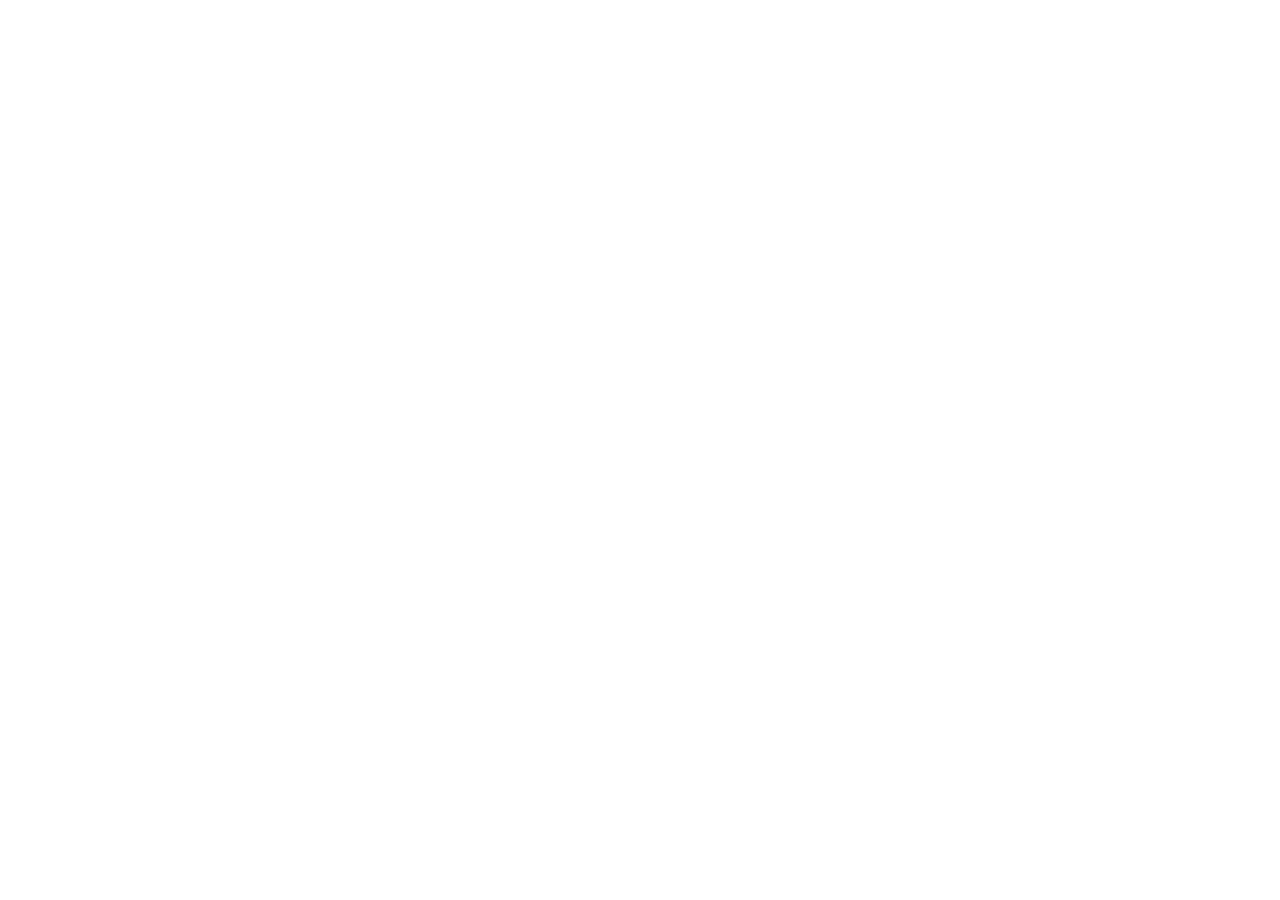
==== 11 Regex/index.html @ d15121ba "added regex basic for JS examples" ====
<!DOCTYPE html>
<html lang="en">
  <head>
    <meta charset="UTF-8" />
    <meta name="viewport" content="width=device-width, initial-scale=1.0" />
    <title>Document</title>
  </head>
  <body>
    <script src="/Regex In JavaScript.js"></script>
  </body>
</html>
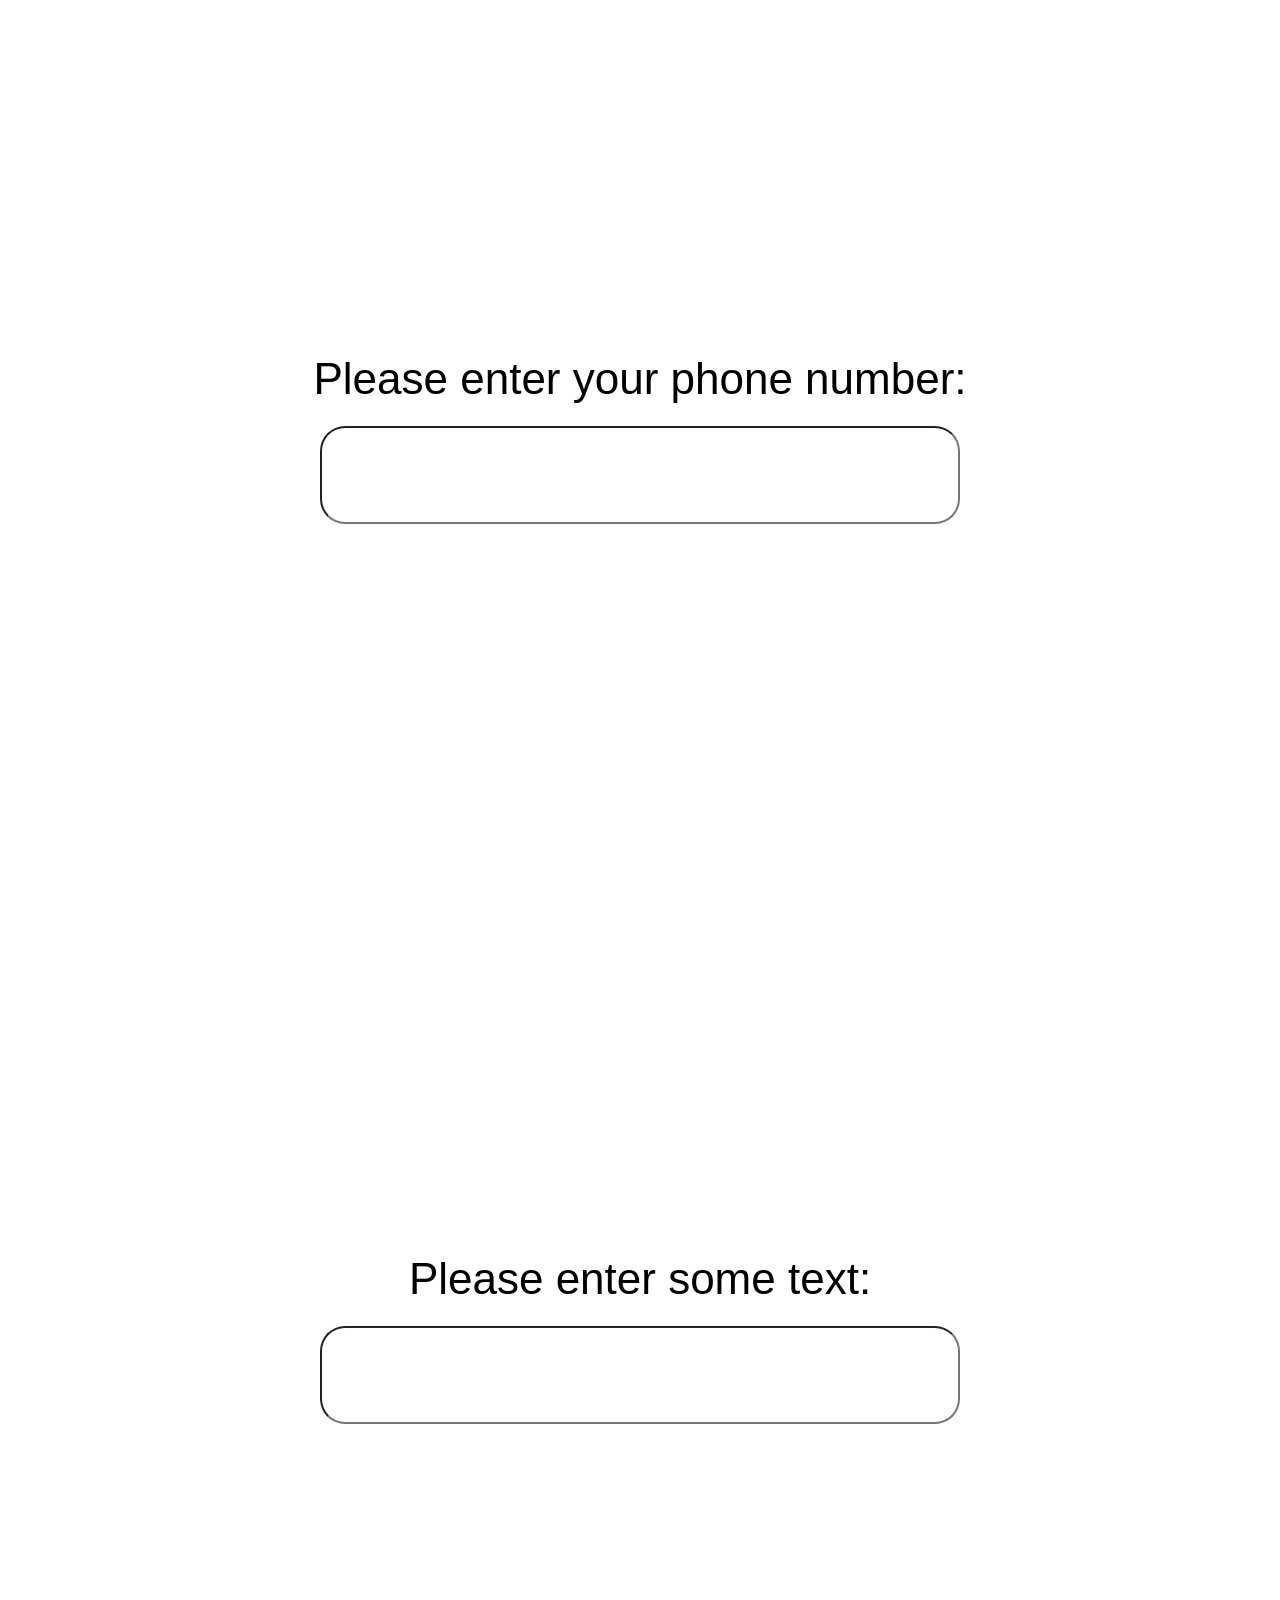
==== commit 6325a435: "added annotated JS script with regex examples for working with user input" ====
--- a/11 Regex/index.html
+++ b/11 Regex/index.html
@@ -3,9 +3,36 @@
   <head>
     <meta charset="UTF-8" />
     <meta name="viewport" content="width=device-width, initial-scale=1.0" />
-    <title>Document</title>
+    <title>JS Regex Tutorial</title>
+    <link href="css/main.css" rel="stylesheet" />
+    <script defer src="js/main.js"></script>
   </head>
   <body>
-    <script src="/Regex In JavaScript.js"></script>
+    <main class="flexCenter">
+      <section class="phoneView flexCenter">
+        <form id="phoneForm" class="phoneForm flexCenter">
+          <label for="phoneNum">Please enter your phone number:</label>
+          <input
+            id="phoneNum"
+            class="phoneNum"
+            type="text"
+            autocomplete="off"
+          />
+          <p class="phoneFormat">Examples: (555)555-5555 or 123-456-7899</p>
+        </form>
+      </section>
+
+      <section class="textView flexCenter">
+        <form id="textForm" class="textForm flexCenter">
+          <label for="textEntry">Please enter some text:</label>
+          <input
+            id="textEntry"
+            class="textEntry"
+            type="text"
+            autocomplete="off"
+          />
+        </form>
+      </section>
+    </main>
   </body>
 </html>
--- a/11 Regex/css/main.css
+++ b/11 Regex/css/main.css
@@ -0,0 +1,73 @@
+* {
+  margin: 0;
+  padding: 0;
+  box-sizing: border-box;
+}
+
+.flexCenter {
+  display: flex;
+  flex-direction: column;
+  justify-content: center;
+  align-items: center;
+}
+
+html,
+body {
+  width: 100vw;
+  height: 100vh;
+  font-family: Arial, Helvetica, sans-serif;
+  font-size: 22px;
+}
+
+@media only screen and (min-width: 768px) {
+  html,
+  body {
+    font-size: 44px;
+  }
+}
+
+section {
+  width: 100vw;
+  height: 100vh;
+}
+
+label {
+  text-align: center;
+  margin-bottom: 0.5rem;
+}
+
+input {
+  font-size: 1rem;
+  text-align: center;
+  padding: 0.5rem;
+  margin-bottom: 0.5rem;
+  width: 90vw;
+  letter-spacing: 5px;
+  border-radius: 25px;
+  outline: none;
+}
+
+input:hover,
+input:focus {
+  box-shadow: 2px 2px 10px #424242;
+}
+
+@media only screen and (min-width: 1024px) {
+  input {
+    width: 50vw;
+  }
+}
+
+.phoneFormat {
+  display: none;
+  text-align: center;
+  font-size: 0.75rem;
+}
+
+.block {
+  display: block;
+}
+
+.invalid {
+  color: red;
+}
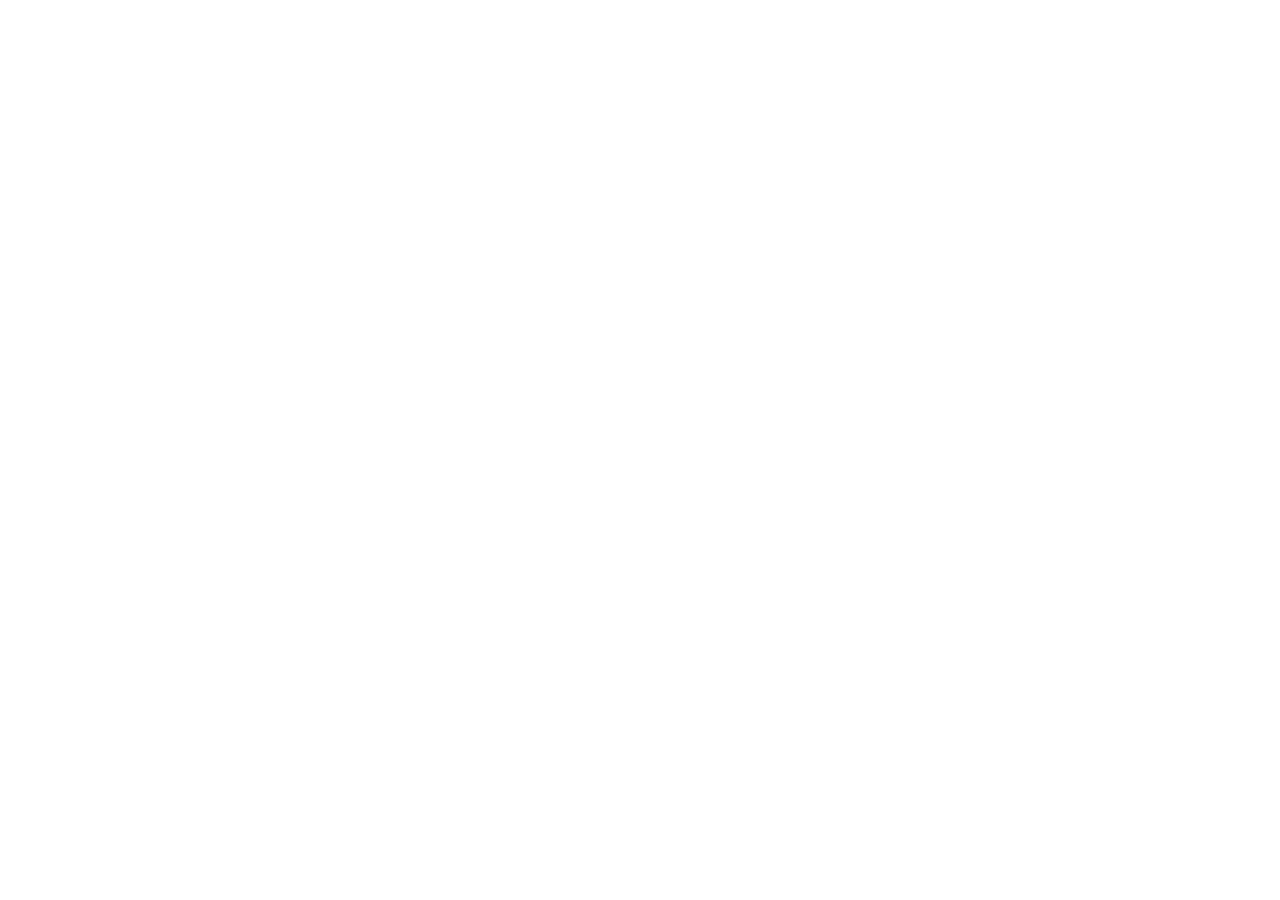
==== commit 3fa3b2e4: "third commit" ====
--- a/11 Regex/index.html
+++ b/11 Regex/index.html
@@ -3,36 +3,9 @@
   <head>
     <meta charset="UTF-8" />
     <meta name="viewport" content="width=device-width, initial-scale=1.0" />
-    <title>JS Regex Tutorial</title>
-    <link href="css/main.css" rel="stylesheet" />
-    <script defer src="js/main.js"></script>
+    <title>Document</title>
   </head>
   <body>
-    <main class="flexCenter">
-      <section class="phoneView flexCenter">
-        <form id="phoneForm" class="phoneForm flexCenter">
-          <label for="phoneNum">Please enter your phone number:</label>
-          <input
-            id="phoneNum"
-            class="phoneNum"
-            type="text"
-            autocomplete="off"
-          />
-          <p class="phoneFormat">Examples: (555)555-5555 or 123-456-7899</p>
-        </form>
-      </section>
-
-      <section class="textView flexCenter">
-        <form id="textForm" class="textForm flexCenter">
-          <label for="textEntry">Please enter some text:</label>
-          <input
-            id="textEntry"
-            class="textEntry"
-            type="text"
-            autocomplete="off"
-          />
-        </form>
-      </section>
-    </main>
+    <script src="/04 Regular Expressions Crash Course/script.js"></script>
   </body>
 </html>
